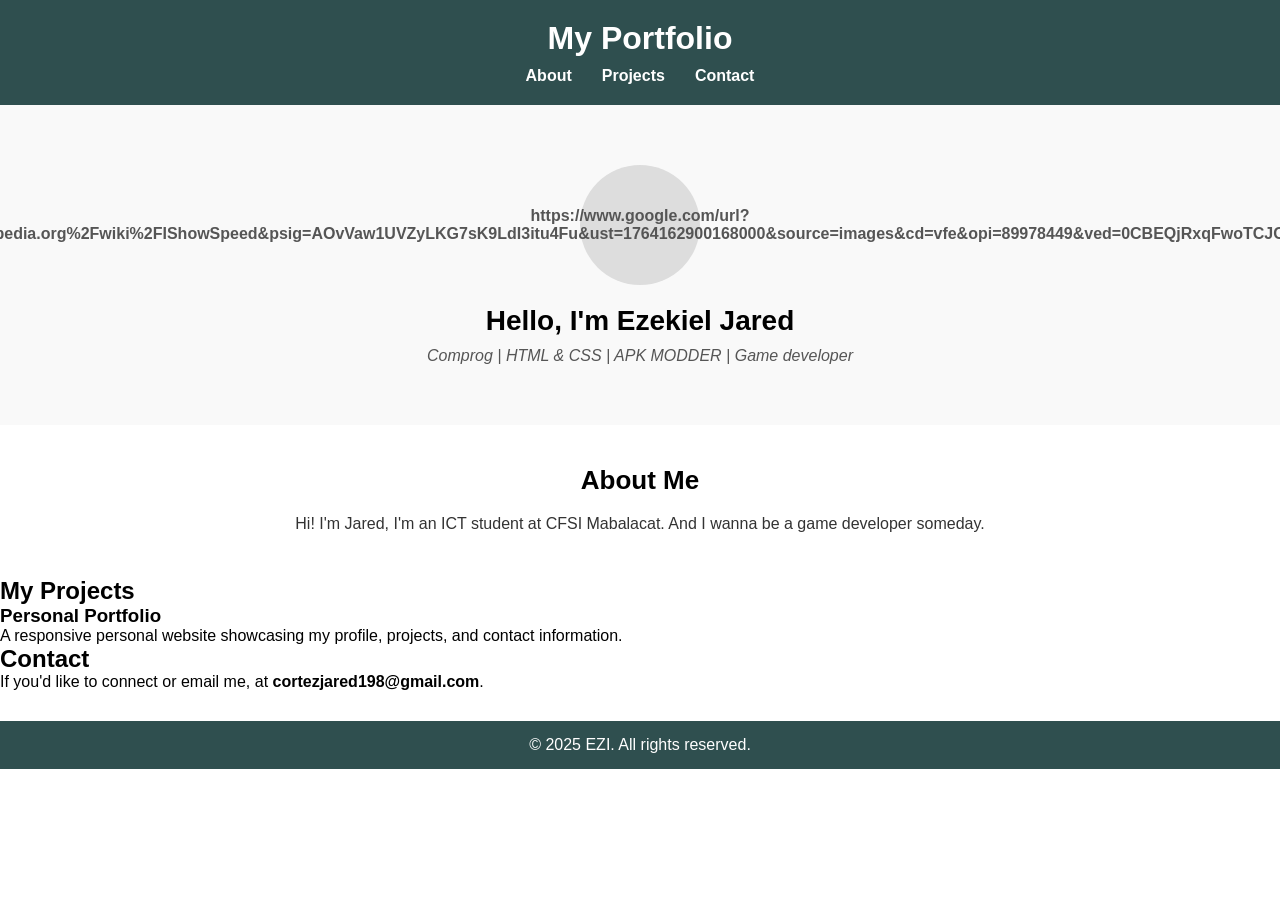
==== index.html @ f7a58d54 "Update index.html" ====
<!DOCTYPE html>
<html lang="en">
<head>
  <meta charset="UTF-8">
  <meta name="viewport" content="width=device-width, initial-scale=1.0">
  <title>My Portfolio</title>
  <link rel="stylesheet" href="style.css">
</head>
<script>
alert("ALL MY FELLAS")
alert("hello")
alert("i like to sideload apps")
alert("and i also love modding games")
alert("i wanna be a game developer one day")
alert("my name is Ezekiel Jared")
alert("67")
alert("six seven")
alert("please speed i need this")
alert(`redja ${my_name}`)
let fName = "Ezekiel"
const pi = 67
 var team = "GSW";
 const is0pen = true;
 let age = 6767676767676767n;
 let my_age = 16;
 const my_name "redja";
 console.log (my_age)
 console.log (typeof age);
 console.log (pi)
 console.log (fName)
</script>

<body>

  <header>
    <h1>My Portfolio</h1>
    <nav>
      <ul>
        <li><a href="#about">About</a></li>
        <li><a href="#projects">Projects</a></li>
        <li><a href="#contact">Contact</a></li>
      </ul>
    </nav>
  </header>

  <section class="intro">
    <div class="photo">https://www.google.com/url?sa=i&url=https%3A%2F%2Fen.wikipedia.org%2Fwiki%2FIShowSpeed&psig=AOvVaw1UVZyLKG7sK9LdI3itu4Fu&ust=1764162900168000&source=images&cd=vfe&opi=89978449&ved=0CBEQjRxqFwoTCJCD3ouxjZEDFQAAAAAdAAAAABAE</div>
    <h2>Hello, I'm Ezekiel Jared</h2>
    <p class="tagline">
      Comprog | HTML & CSS | APK MODDER | Game developer
    </p>
  </section>

  <section id="about">
    <h2>About Me</h2>
    <p>
      Hi! I'm Jared, I'm an ICT student at CFSI Mabalacat.
      And I wanna be a game developer someday.
    </p>
  </section>

  <section id="projects">
    <h2>My Projects</h2>
    <div class="card-container">
      <div class="card">
        <h3>Personal Portfolio</h3>
        <p>A responsive personal website showcasing my profile, projects, and contact information.</p>
      </div>

  <section id="contact">
    <h2>Contact</h2>
    <p>If you'd like to connect or email me, at <strong>cortezjared198@gmail.com</strong>.</p>
  </section>

  <footer>
    <p>© 2025 EZI. All rights reserved.</p>
  </footer>

</body>
</html>
---- style.css ----
/* Reset */
* {
  margin: 0;
  padding: 0;
  box-sizing: border-box;
  font-family: Arial, Helvetica, sans-serif;
}

/* Header Section */
header {
  background-color: #2f4f4f;
  color: white;
  padding: 20px 0;
  text-align: center;
  position: sticky;
  top: 0;
}

header h1 {
  margin-bottom: 10px;
}

nav ul {
  list-style: none;
  display: flex;
  justify-content: center;
  gap: 30px;
}

nav ul li a {
  color: white;
  text-decoration: none;
  font-weight: bold;
}

nav ul li a:hover {
  text-decoration: underline;
}

/* Intro Section */
.intro {
  text-align: center;
  padding: 60px 20px;
  background-color: #f9f9f9;
}

.photo {
  width: 120px;
  height: 120px;
  background-color: #ddd;
  border-radius: 50%;
  display: inline-flex;
  align-items: center;
  justify-content: center;
  margin-bottom: 20px;
  font-weight: bold;
  color: #555;
}

.intro h2 {
  font-size: 28px;
  margin-bottom: 10px;
}

.tagline {
  color: #555;
  font-style: italic;
  max-width: 700px;
  margin: 0 auto;
}

/* About Section */
#about {
  padding: 40px 20px;
  text-align: center;
  background-color: #fff;
}

#about h2 {
  font-size: 26px;
  margin-bottom: 15px;
}

#about p {
  max-width: 700px;
  margin: 0 auto;
  color: #333;
  line-height: 1.6;
}

/* Footer */
footer {
  text-align: center;
  background-color: #2f4f4f;
  color: white;
  padding: 15px;
  margin-top: 30px;
}
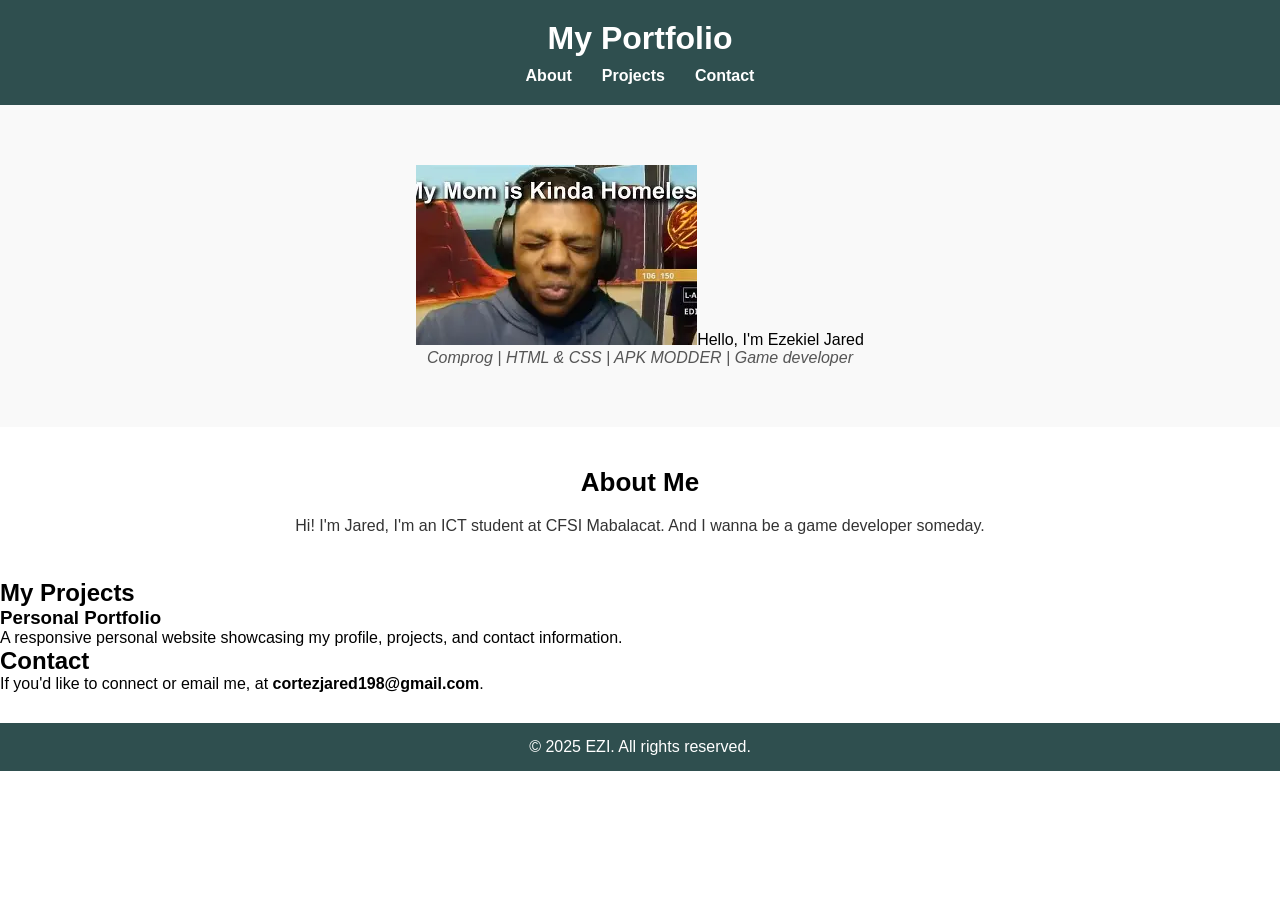
==== commit 4f1ea29f: "Update index.html" ====
--- a/index.html
+++ b/index.html
@@ -44,7 +44,7 @@
   </header>
 
   <section class="intro">
-    <div class="photo">https://www.google.com/url?sa=i&url=https%3A%2F%2Fen.wikipedia.org%2Fwiki%2FIShowSpeed&psig=AOvVaw1UVZyLKG7sK9LdI3itu4Fu&ust=1764162900168000&source=images&cd=vfe&opi=89978449&ved=0CBEQjRxqFwoTCJCD3ouxjZEDFQAAAAAdAAAAABAE</div>
+    <img src="[data-uri]"
     <h2>Hello, I'm Ezekiel Jared</h2>
     <p class="tagline">
       Comprog | HTML & CSS | APK MODDER | Game developer
--- a/style.css
+++ b/style.css
@@ -16,6 +16,8 @@
   top: 0;
 }
 
+body {
+   
 header h1 {
   margin-bottom: 10px;
 }
@@ -95,4 +97,4 @@
   color: white;
   padding: 15px;
   margin-top: 30px;
-}+}
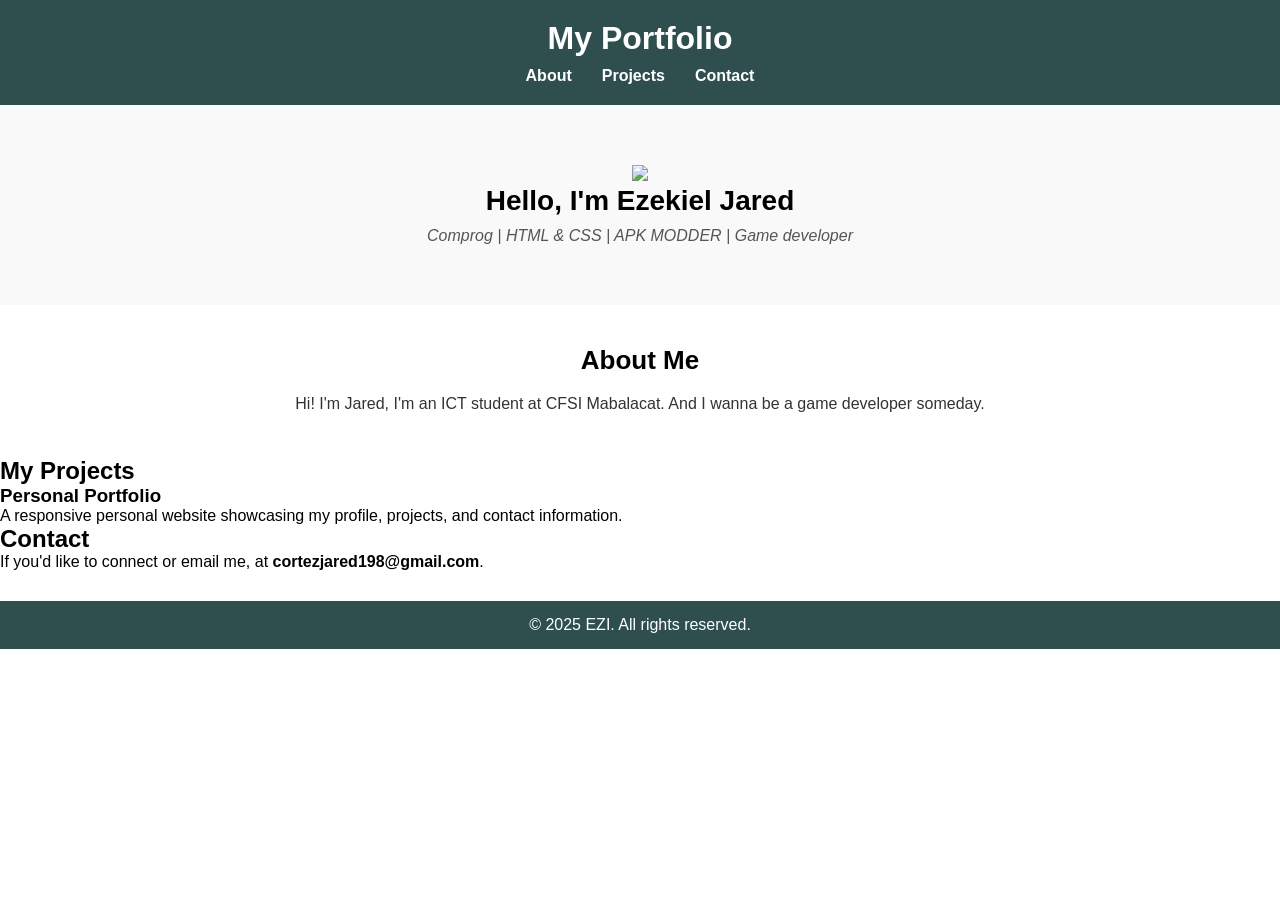
==== commit e6ae0db3: "Update index.html" ====
--- a/index.html
+++ b/index.html
@@ -44,7 +44,7 @@
   </header>
 
   <section class="intro">
-    <img src="[data-uri]"
+    <img src="https://www.bing.com/images/search?view=detailV2&ccid=zYJuQrsV&id=5190D93EACC34C9ED681C4C69351BDF4F79FF564&thid=OIP.zYJuQrsVbacnKLoBwXwg9wHaEK&mediaurl=https%3a%2f%2fi.kym-cdn.com%2fentries%2ficons%2foriginal%2f000%2f055%2f583%2fmy-mom-is-kinda-homless.jpg&exph=1532&expw=2726&q=speed+homeless&FORM=IRPRST&ck=1756BEF5E7F834EFFBB3641FB4431BB3&selectedIndex=11&itb=0">
     <h2>Hello, I'm Ezekiel Jared</h2>
     <p class="tagline">
       Comprog | HTML & CSS | APK MODDER | Game developer
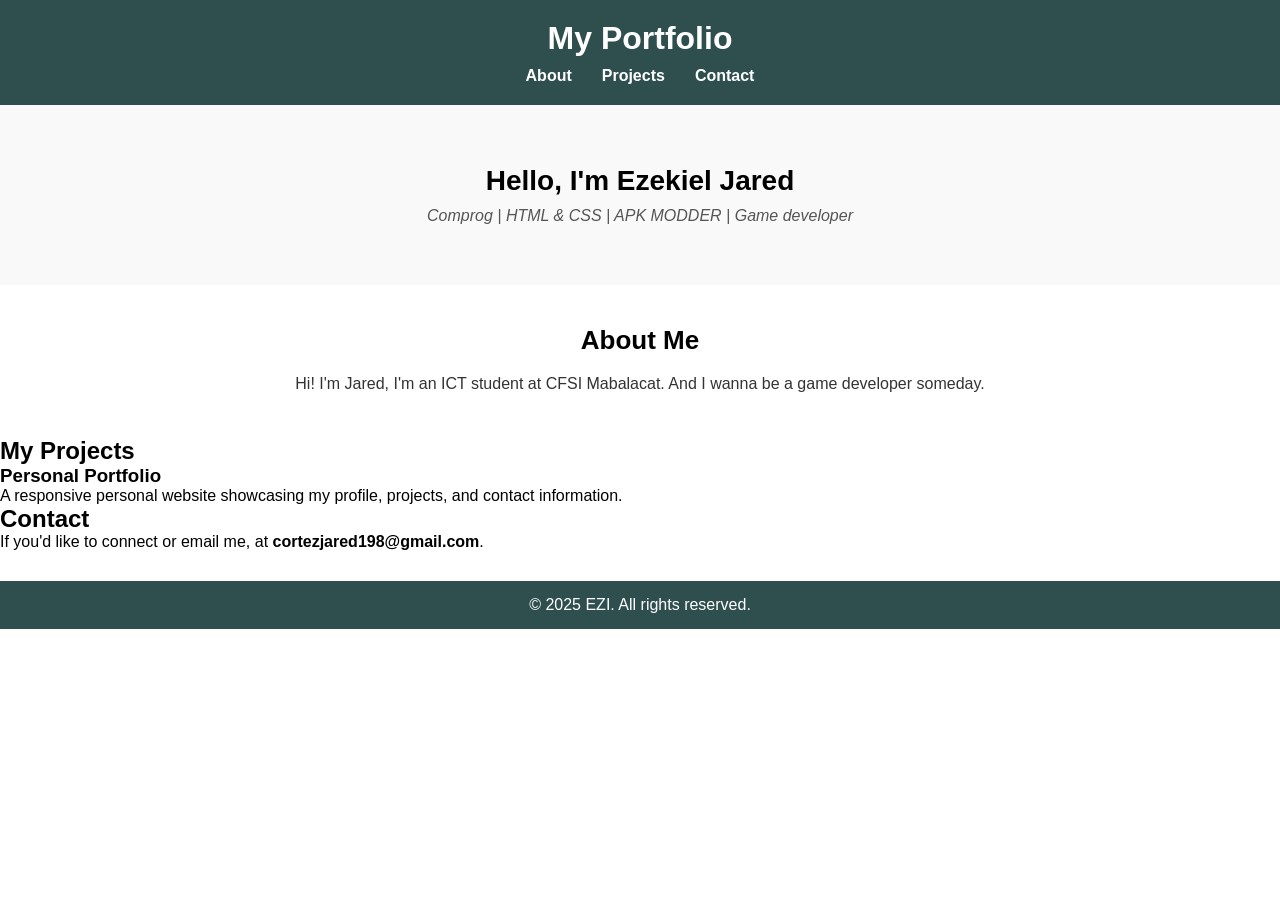
==== commit 1ae97f02: "Update index.html" ====
--- a/index.html
+++ b/index.html
@@ -44,7 +44,6 @@
   </header>
 
   <section class="intro">
-    <img src="https://www.bing.com/images/search?view=detailV2&ccid=zYJuQrsV&id=5190D93EACC34C9ED681C4C69351BDF4F79FF564&thid=OIP.zYJuQrsVbacnKLoBwXwg9wHaEK&mediaurl=https%3a%2f%2fi.kym-cdn.com%2fentries%2ficons%2foriginal%2f000%2f055%2f583%2fmy-mom-is-kinda-homless.jpg&exph=1532&expw=2726&q=speed+homeless&FORM=IRPRST&ck=1756BEF5E7F834EFFBB3641FB4431BB3&selectedIndex=11&itb=0">
     <h2>Hello, I'm Ezekiel Jared</h2>
     <p class="tagline">
       Comprog | HTML & CSS | APK MODDER | Game developer
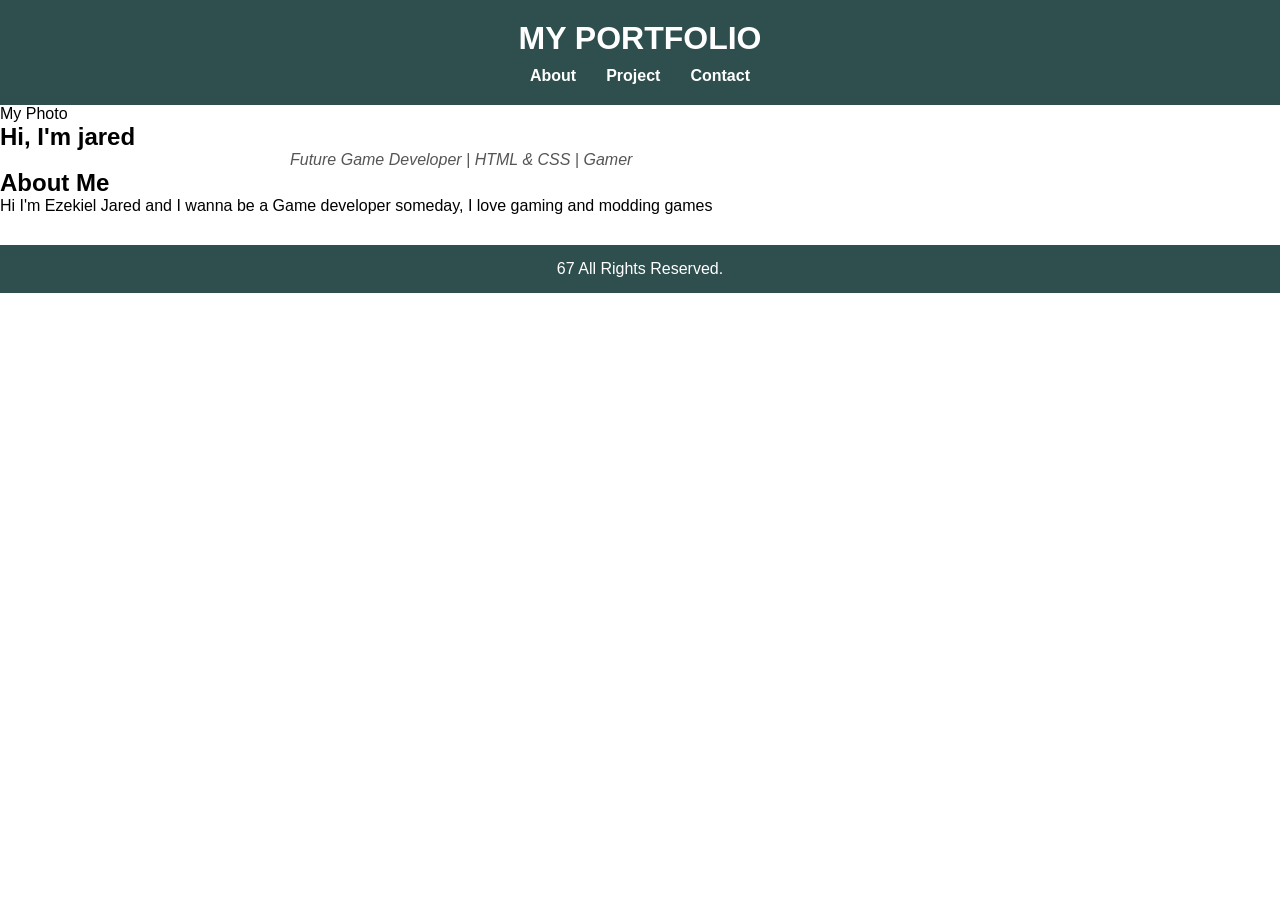
==== commit f29a1c11: "Add files via upload" ====
--- a/index.html
+++ b/index.html
@@ -1,80 +1,59 @@
-<!DOCTYPE html>
-<html lang="en">
-<head>
-  <meta charset="UTF-8">
-  <meta name="viewport" content="width=device-width, initial-scale=1.0">
-  <title>My Portfolio</title>
-  <link rel="stylesheet" href="style.css">
-</head>
-<script>
-alert("ALL MY FELLAS")
-alert("hello")
-alert("i like to sideload apps")
-alert("and i also love modding games")
-alert("i wanna be a game developer one day")
-alert("my name is Ezekiel Jared")
-alert("67")
-alert("six seven")
-alert("please speed i need this")
-alert(`redja ${my_name}`)
-let fName = "Ezekiel"
-const pi = 67
- var team = "GSW";
- const is0pen = true;
- let age = 6767676767676767n;
- let my_age = 16;
- const my_name "redja";
- console.log (my_age)
- console.log (typeof age);
- console.log (pi)
- console.log (fName)
-</script>
-
-<body>
-
-  <header>
-    <h1>My Portfolio</h1>
-    <nav>
-      <ul>
-        <li><a href="#about">About</a></li>
-        <li><a href="#projects">Projects</a></li>
-        <li><a href="#contact">Contact</a></li>
-      </ul>
-    </nav>
-  </header>
-
-  <section class="intro">
-    <h2>Hello, I'm Ezekiel Jared</h2>
-    <p class="tagline">
-      Comprog | HTML & CSS | APK MODDER | Game developer
-    </p>
-  </section>
-
-  <section id="about">
-    <h2>About Me</h2>
-    <p>
-      Hi! I'm Jared, I'm an ICT student at CFSI Mabalacat.
-      And I wanna be a game developer someday.
-    </p>
-  </section>
-
-  <section id="projects">
-    <h2>My Projects</h2>
-    <div class="card-container">
-      <div class="card">
-        <h3>Personal Portfolio</h3>
-        <p>A responsive personal website showcasing my profile, projects, and contact information.</p>
-      </div>
-
-  <section id="contact">
-    <h2>Contact</h2>
-    <p>If you'd like to connect or email me, at <strong>cortezjared198@gmail.com</strong>.</p>
-  </section>
-
-  <footer>
-    <p>© 2025 EZI. All rights reserved.</p>
-  </footer>
-
-</body>
-</html>
-
+<!DOCTYPE html>
+<head>
+	<title> jared portfolio </title>
+	<link rel="stylesheet" href="style.css">
+</head>
+<body>
+<script>
+alert("ALL MY FELLAS")
+alert("hello")
+alert("i like to sideload apps")
+alert("and i also love modding games")
+alert("i wanna be a game developer one day")
+alert("my name is Ezekiel Jared")
+alert("67")
+alert("six seven")
+alert("please speed i need this")
+alert(`redja ${my_name}`)
+let fName = "Ezekiel"
+const pi = 67
+ var team = "GSW";
+ const is0pen = true;
+ let age = 6767676767676767n;
+ let my_age = 16;
+ const my_name "redja";
+ console.log (my_age)
+ console.log (typeof age);
+ console.log (pi)
+ console.log (fName)
+</script>
+<header>
+	<!--header -->
+	<h1> MY PORTFOLIO </h1>
+	<nav>
+		<ul>
+			<li><a href="#About">About</a></li>
+			<li><a href="#Projects">Project</a></li>
+			<li><a href="#Contact">Contact</a></li>
+		</ul>
+	</nav>
+</header>
+    <!-- Profile Selection -->
+	<div class="#Photo"> My Photo </div>
+	<h2> Hi, I'm jared </h2>
+	<p class="tagline">
+		Future Game Developer | HTML & CSS | Gamer 
+	</p>
+	<!--About -->
+<section id="About">
+	<h2> About Me </h2>
+	<p> 
+		Hi I'm Ezekiel Jared and I wanna be a Game developer someday, I love gaming and modding games
+    </p>
+</section>
+    <!-- footer -->
+<footer> 
+	<p> 67 All Rights Reserved. </footer>
+</body>
+
+	
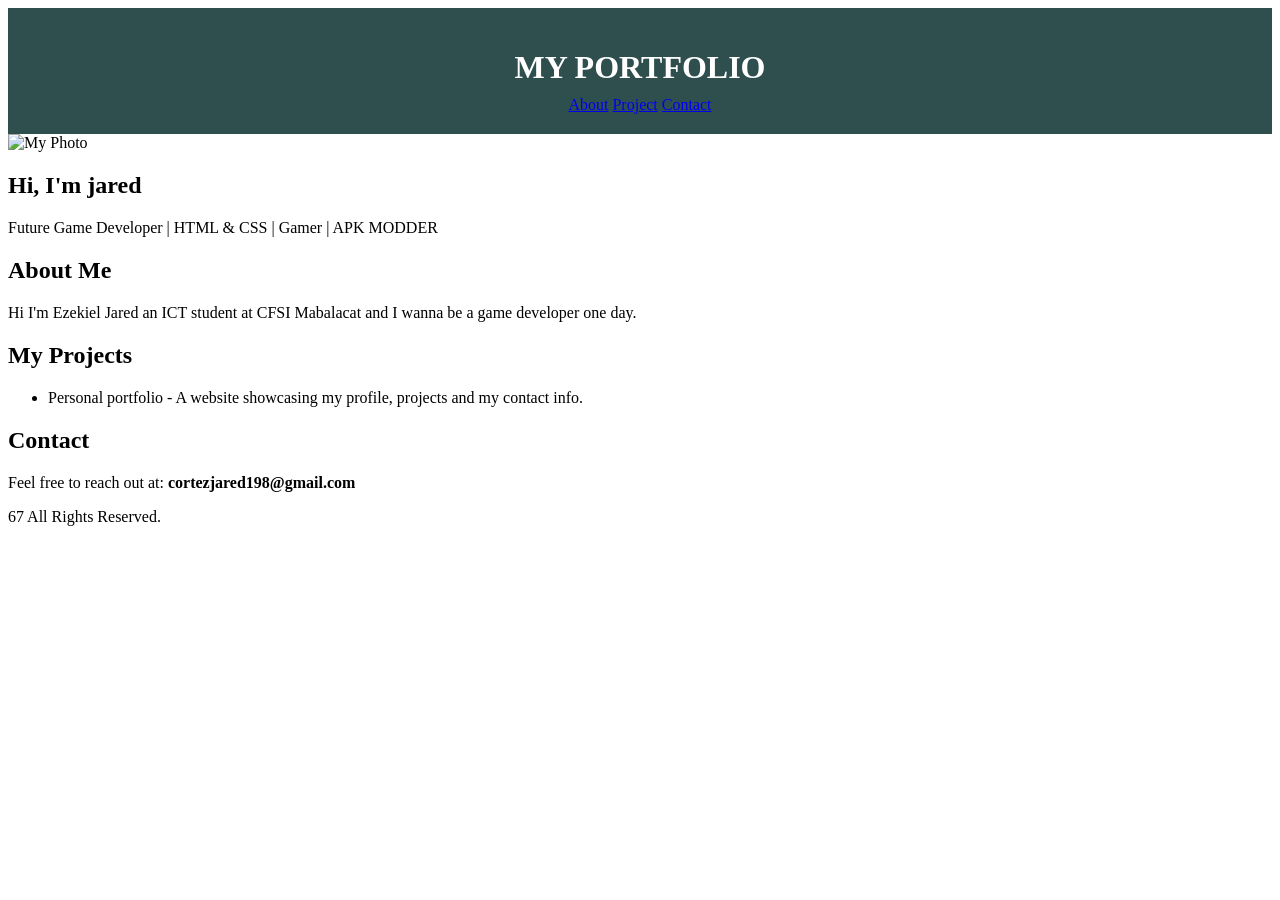
==== commit 2894a93c: "Add files via upload" ====
--- a/index.html
+++ b/index.html
@@ -29,28 +29,46 @@
 </script>
 <header>
 	<!--header -->
-	<h1> MY PORTFOLIO </h1>
+	<h1 class="logo"> MY PORTFOLIO </h1>
 	<nav>
-		<ul>
-			<li><a href="#About">About</a></li>
-			<li><a href="#Projects">Project</a></li>
-			<li><a href="#Contact">Contact</a></li>
-		</ul>
+			<a href="#About">About</a>
+			<a href="#Projects">Project</a>
+			<a href="#Contact">Contact</a>
 	</nav>
 </header>
     <!-- Profile Selection -->
-	<div class="#Photo"> My Photo </div>
-	<h2> Hi, I'm jared </h2>
-	<p class="tagline">
-		Future Game Developer | HTML & CSS | Gamer 
+<section class="hero">
+	<div class="Profile-pic">
+	<img src="" alt="My Photo">
+</div>
+
+	<h2> Hi, I'm <span> jared </span></h2>
+	<p class="role">
+		Future Game Developer | HTML & CSS | Gamer | APK MODDER 
 	</p>
+	</section>
+	
 	<!--About -->
-<section id="About">
+<section id="About" class="box">
 	<h2> About Me </h2>
 	<p> 
-		Hi I'm Ezekiel Jared and I wanna be a Game developer someday, I love gaming and modding games
+		Hi I'm Ezekiel Jared an ICT student at CFSI Mabalacat and I wanna be a game developer one day.
     </p>
 </section>
+
+    <!--Projects-->
+<section id="projects" class="box">
+   <h2>My Projects</h2>
+   <ul>
+      <li> Personal portfolio - A website showcasing my profile, projects and my contact info. </li>
+</section>
+
+    <!--Contact-->
+<section id="contact" class="box">
+    <h2>Contact</h2>
+	<p> Feel free to reach out at: <b>cortezjared198@gmail.com</b></p>
+</section>
+
     <!-- footer -->
 <footer> 
 	<p> 67 All Rights Reserved. </footer>
--- a/style.css
+++ b/style.css
@@ -1,100 +1,26 @@
-/* Reset */
-* {
-  margin: 0;
-  padding: 0;
-  box-sizing: border-box;
-  font-family: Arial, Helvetica, sans-serif;
-}
-
-/* Header Section */
-header {
-  background-color: #2f4f4f;
-  color: white;
-  padding: 20px 0;
-  text-align: center;
-  position: sticky;
-  top: 0;
-}
-
-body {
-   
-header h1 {
-  margin-bottom: 10px;
-}
-
-nav ul {
-  list-style: none;
-  display: flex;
-  justify-content: center;
-  gap: 30px;
-}
-
-nav ul li a {
-  color: white;
-  text-decoration: none;
-  font-weight: bold;
-}
-
-nav ul li a:hover {
-  text-decoration: underline;
-}
-
-/* Intro Section */
-.intro {
-  text-align: center;
-  padding: 60px 20px;
-  background-color: #f9f9f9;
-}
-
-.photo {
-  width: 120px;
-  height: 120px;
-  background-color: #ddd;
-  border-radius: 50%;
-  display: inline-flex;
-  align-items: center;
-  justify-content: center;
-  margin-bottom: 20px;
-  font-weight: bold;
-  color: #555;
-}
-
-.intro h2 {
-  font-size: 28px;
-  margin-bottom: 10px;
-}
-
-.tagline {
-  color: #555;
-  font-style: italic;
-  max-width: 700px;
-  margin: 0 auto;
-}
-
-/* About Section */
-#about {
-  padding: 40px 20px;
-  text-align: center;
-  background-color: #fff;
-}
-
-#about h2 {
-  font-size: 26px;
-  margin-bottom: 15px;
-}
-
-#about p {
-  max-width: 700px;
-  margin: 0 auto;
-  color: #333;
-  line-height: 1.6;
-}
-
-/* Footer */
-footer {
-  text-align: center;
-  background-color: #2f4f4f;
-  color: white;
-  padding: 15px;
-  margin-top: 30px;
-}
+header {
+		margin: 0;
+		padding: 0;
+		box-sizing: border-box:
+		font-family: Arial, Helvetica, sans-serif:
+}
+
+header {
+	   background-color: #2f4f4f;
+	   color: white;
+	   text-align: center;
+	   padding: 20px 0;
+	   position: sticky;
+	   top: 0;
+}
+
+header h1 { 
+	margin-bottom: 10px;
+}
+
+nav ul { 
+	list-style: none;
+	display: flex;
+	justify-content: center;
+	gap: 30px;
+}
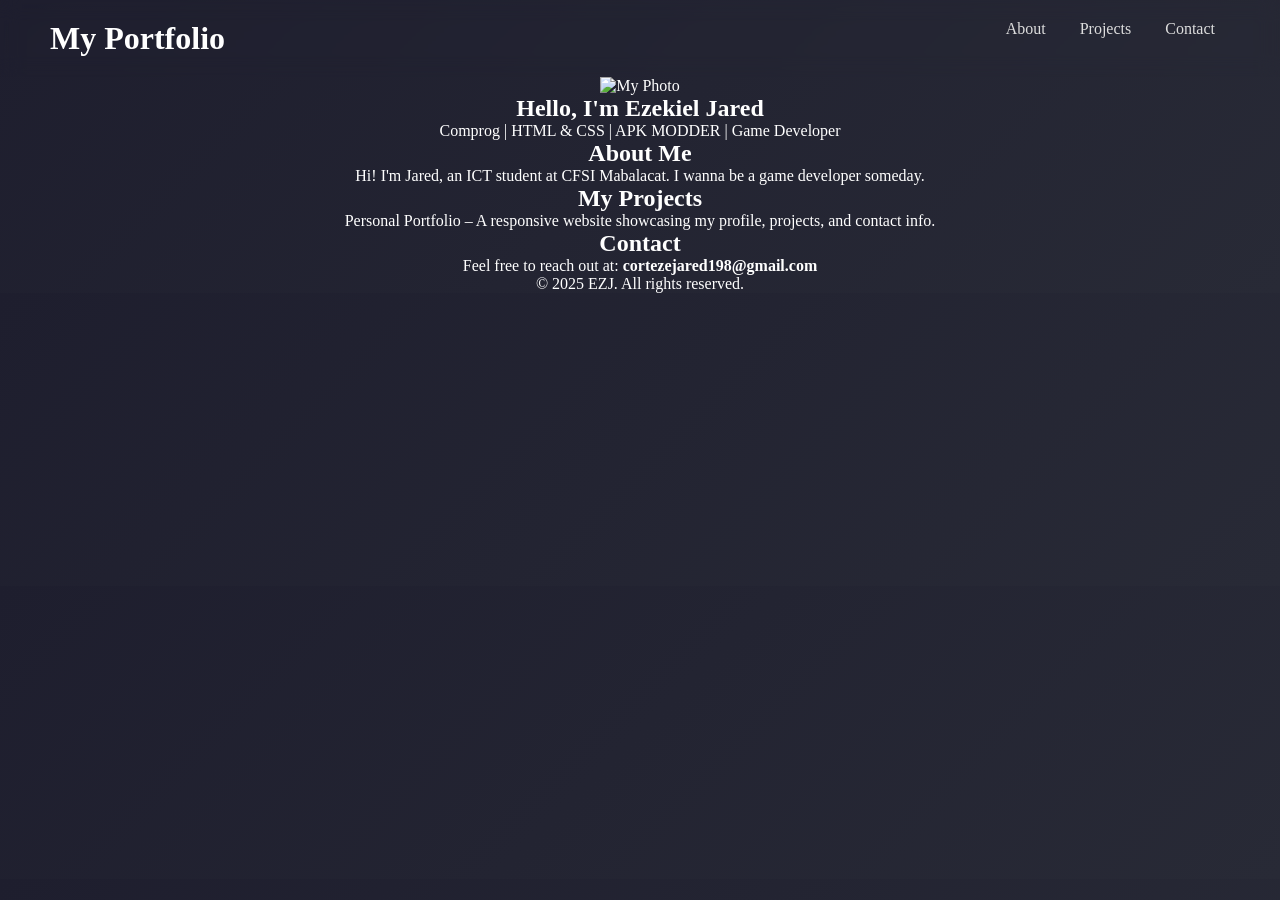
==== commit 25e4d526: "Add files via upload" ====
--- a/index.html
+++ b/index.html
@@ -1,77 +1,80 @@
-<!DOCTYPE html>
-<head>
-	<title> jared portfolio </title>
-	<link rel="stylesheet" href="style.css">
-</head>
-<body>
-<script>
-alert("ALL MY FELLAS")
-alert("hello")
-alert("i like to sideload apps")
-alert("and i also love modding games")
-alert("i wanna be a game developer one day")
-alert("my name is Ezekiel Jared")
-alert("67")
-alert("six seven")
-alert("please speed i need this")
-alert(`redja ${my_name}`)
-let fName = "Ezekiel"
-const pi = 67
- var team = "GSW";
- const is0pen = true;
- let age = 6767676767676767n;
- let my_age = 16;
- const my_name "redja";
- console.log (my_age)
- console.log (typeof age);
- console.log (pi)
- console.log (fName)
-</script>
-<header>
-	<!--header -->
-	<h1 class="logo"> MY PORTFOLIO </h1>
-	<nav>
-			<a href="#About">About</a>
-			<a href="#Projects">Project</a>
-			<a href="#Contact">Contact</a>
-	</nav>
-</header>
-    <!-- Profile Selection -->
-<section class="hero">
-	<div class="Profile-pic">
-	<img src="" alt="My Photo">
-</div>
-
-	<h2> Hi, I'm <span> jared </span></h2>
-	<p class="role">
-		Future Game Developer | HTML & CSS | Gamer | APK MODDER 
-	</p>
-	</section>
-	
-	<!--About -->
-<section id="About" class="box">
-	<h2> About Me </h2>
-	<p> 
-		Hi I'm Ezekiel Jared an ICT student at CFSI Mabalacat and I wanna be a game developer one day.
-    </p>
-</section>
-
-    <!--Projects-->
-<section id="projects" class="box">
-   <h2>My Projects</h2>
-   <ul>
-      <li> Personal portfolio - A website showcasing my profile, projects and my contact info. </li>
-</section>
-
-    <!--Contact-->
-<section id="contact" class="box">
-    <h2>Contact</h2>
-	<p> Feel free to reach out at: <b>cortezjared198@gmail.com</b></p>
-</section>
-
-    <!-- footer -->
-<footer> 
-	<p> 67 All Rights Reserved. </footer>
-</body>
-
-	+<!DOCTYPE html>
+<html lang="en">
+<head>
+<meta charset="UTF-8">
+<meta name="viewport" content="width=device-width, initial-scale=1.0">
+<title>My Portfolio</title>
+<link rel="stylesheet" href="style.css">
+</head>
+<script>
+alert("ALL MY FELLAS")
+alert("hello")
+alert("i like to sideload apps")
+alert("and i also love modding games")
+alert("i wanna be a game developer one day")
+alert("my name is Ezekiel Jared")
+alert("67")
+alert("six seven")
+alert("please speed i need this")
+alert(`redja ${my_name}`)
+let fName = "Ezekiel"
+const pi = 67
+ var team = "GSW";
+ const is0pen = true;
+ let age = 6767676767676767n;
+ let my_age = 16;
+ const my_name "redja";
+ console.log (my_age)
+ console.log (typeof age);
+ console.log (pi)
+ console.log (fName)
+</script>
+
+<body>
+
+<!-- NAVIGATION -->
+<header>
+    <h1 class="logo">My Portfolio</h1>
+    <nav>
+        <a href="#about">About</a>
+        <a href="#projects">Projects</a>
+        <a href="#contact">Contact</a>
+    </nav>
+</header>
+
+<!-- HERO SECTION -->
+<section class="hero">
+    <div class="profile-pic">
+        <img src="myphoto.jpg" alt="My Photo">
+    </div>
+
+    <h2>Hello, I'm <span>Ezekiel Jared</span></h2>
+    <p class="role">Comprog | HTML & CSS | APK MODDER | Game Developer</p>
+</section>
+
+<!-- ABOUT -->
+<section id="about" class="box">
+    <h2>About Me</h2>
+    <p>Hi! I'm Jared, an ICT student at CFSI Mabalacat. I wanna be a game developer someday.</p>
+</section>
+
+<!-- PROJECTS -->
+<section id="projects" class="box">
+    <h2>My Projects</h2>
+    <ul>
+        <li>Personal Portfolio – A responsive website showcasing my profile, projects, and contact info.</li>
+    </ul>
+</section>
+
+<!-- CONTACT -->
+<section id="contact" class="box">
+    <h2>Contact</h2>
+    <p>Feel free to reach out at: <b>cortezejared198@gmail.com</b></p>
+</section>
+
+<footer>
+    © 2025 EZJ. All rights reserved.
+</footer>
+
+</body>
+</html>
--- a/style.css
+++ b/style.css
@@ -1,26 +1,83 @@
-header {
+* {
 		margin: 0;
 		padding: 0;
 		box-sizing: border-box:
-		font-family: Arial, Helvetica, sans-serif:
+		font-family: "Freshman", sans-serif:
 }
 
 header {
-	   background-color: #2f4f4f;
-	   color: white;
-	   text-align: center;
-	   padding: 20px 0;
-	   position: sticky;
-	   top: 0;
+	   display: flex;
+	   justify-content: space-between;
+	   padding: 20px 50px;
+	   backdrop-filter: blur(10px);
 }
 
-header h1 { 
-	margin-bottom: 10px;
+body  {
+	background: linear-gradient(135deg, #1e1e2e, #282a36);
+	color: white;
+	text-align: center;
+
+header nav a { 
+	margin: 0 15px;
+	text-decoration: none;
+	color: #ddd;
+	transition: 0.3s;
 }
 
-nav ul { 
-	list-style: none;
-	display: flex;
-	justify-content: center;
-	gap: 30px;
+header nav a: hover { 
+    color: #00ffee;
+}
+
+logo {  
+    font-size: 24px;
+	font-weight: 700;
+}
+
+hero {
+	padding: 60px 20 px;
+}
+
+profile-pic {
+	width: 150px;
+	height: 150px;
+	border-radius: 50%;
+	overflow: hidden;
+	margin: 0 auto 20px;
+	border: 4px solid #00ffee;
+	box-shadow: 0 0 20px #00ffee;
+}
+
+profile-pic img {
+	width: 100%;
+	height: 100%;
+	obeject-fit: cover;
+}
+
+hero h2 {
+	font-size: 32px;
+}
+
+hero span {
+	color: #00ffee;
+}
+
+role {
+	margin-top: 10px;
+	opacity: 0.8;
+}
+
+box {
+	background:
+	padding: 30px;
+	width: 80%;
+	margin: 30px auto;
+	border-radius: 12px;
+	bakcdrop filter: blur (5px);
+	border: 1px solid rgba(255, 255, 255, 0.1);
+}
+
+footer {
+	padding: 15px;
+	margin-top: 40px;
+	opacity: 0.7;
 }
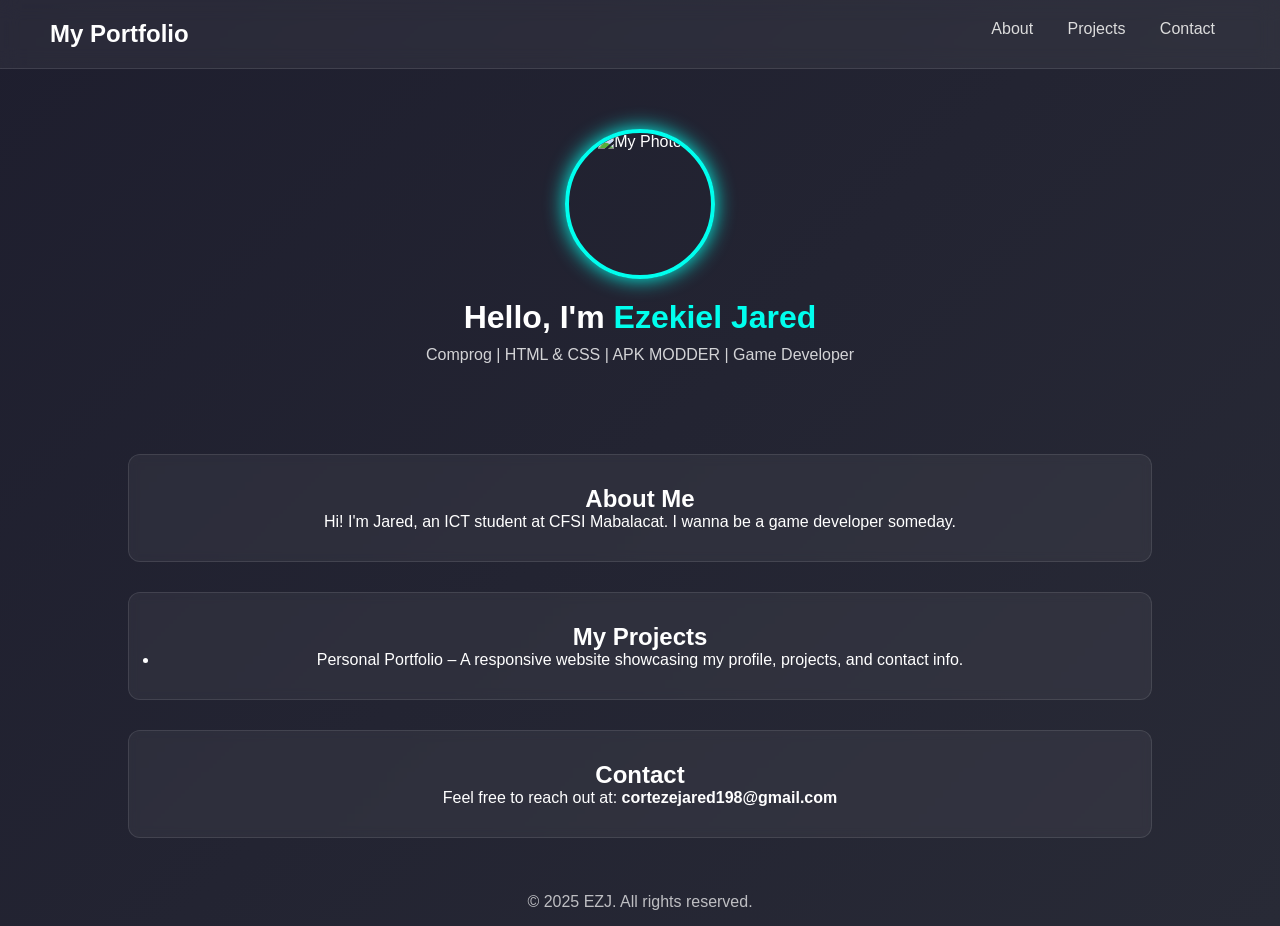
==== commit 8b07b76c: "Update index.html" ====
--- a/index.html
+++ b/index.html
@@ -45,7 +45,7 @@
 <!-- HERO SECTION -->
 <section class="hero">
     <div class="profile-pic">
-        <img src="myphoto.jpg" alt="My Photo">
+        <img src="https://th.bing.com/th/id/OIP.ainEc7zeJu0tH1L2pL7HcQHaHa?w=200&h=200&c=10&o=6&pid=genserp&rm=2" alt="My Photo">
     </div>
 
     <h2>Hello, I'm <span>Ezekiel Jared</span></h2>
@@ -77,4 +77,4 @@
 </footer>
 
 </body>
-</html>+</html>
--- a/style.css
+++ b/style.css
@@ -1,83 +1,90 @@
-* {
-		margin: 0;
-		padding: 0;
-		box-sizing: border-box:
-		font-family: "Freshman", sans-serif:
-}
-
-header {
-	   display: flex;
-	   justify-content: space-between;
-	   padding: 20px 50px;
-	   backdrop-filter: blur(10px);
-}
-
-body  {
-	background: linear-gradient(135deg, #1e1e2e, #282a36);
-	color: white;
-	text-align: center;
-
-header nav a { 
-	margin: 0 15px;
-	text-decoration: none;
-	color: #ddd;
-	transition: 0.3s;
-}
-
-header nav a: hover { 
-    color: #00ffee;
-}
-
-logo {  
-    font-size: 24px;
-	font-weight: 700;
-}
-
-hero {
-	padding: 60px 20 px;
-}
-
-profile-pic {
-	width: 150px;
-	height: 150px;
-	border-radius: 50%;
-	overflow: hidden;
-	margin: 0 auto 20px;
-	border: 4px solid #00ffee;
-	box-shadow: 0 0 20px #00ffee;
-}
-
-profile-pic img {
-	width: 100%;
-	height: 100%;
-	obeject-fit: cover;
-}
-
-hero h2 {
-	font-size: 32px;
-}
-
-hero span {
-	color: #00ffee;
-}
-
-role {
-	margin-top: 10px;
-	opacity: 0.8;
-}
-
-box {
-	background:
-	padding: 30px;
-	width: 80%;
-	margin: 30px auto;
-	border-radius: 12px;
-	bakcdrop filter: blur (5px);
-	border: 1px solid rgba(255, 255, 255, 0.1);
-}
-
-footer {
-	padding: 15px;
-	margin-top: 40px;
-	opacity: 0.7;
+* {
+    margin: 0;
+    padding: 0;
+    box-sizing: border-box;
+    font-family: "Freshman", sans-serif;
+}
+
+body {
+    background: linear-gradient(135deg, #1e1e2e, #282a36);
+    color: white;
+    text-align: center;
+}
+
+/* NAVBAR */
+header {
+    display: flex;
+    justify-content: space-between;
+    padding: 20px 50px;
+    backdrop-filter: blur(10px);
+    background: rgba(255, 255, 255, 0.05);
+    border-bottom: 1px solid rgba(255, 255, 255, 0.1);
+}
+
+header nav a {
+    margin: 0 15px;
+    text-decoration: none;
+    color: #ddd;
+    transition: 0.3s;
+}
+
+header nav a:hover {
+    color: #00ffee;
+}
+
+.logo {
+    font-size: 24px;
+    font-weight: 700;
+}
+
+/* HERO */
+.hero {
+    padding: 60px 20px;
+}
+
+.profile-pic {
+    width: 150px;
+    height: 150px;
+    border-radius: 50%;
+    overflow: hidden;
+    margin: 0 auto 20px;
+    border: 4px solid #00ffee;
+    box-shadow: 0 0 20px #00ffee;
+}
+
+.profile-pic img {
+    width: 100%;
+    height: 100%;
+    object-fit: cover;
+}
+
+.hero h2 {
+    font-size: 32px;
+}
+
+.hero span {
+    color: #00ffee;
+}
+
+.role {
+    margin-top: 10px;
+    opacity: 0.8;
+}
+
+/* CONTENT SECTIONS */
+.box {
+    background: rgba(255, 255, 255, 0.05);
+    padding: 30px;
+    width: 80%;
+    margin: 30px auto;
+    border-radius: 12px;
+    backdrop-filter: blur(5px);
+    border: 1px solid rgba(255, 255, 255, 0.1);
+}
+
+/* FOOTER */
+footer {
+    padding: 15px;
+    margin-top: 40px;
+    opacity: 0.7;
 }
